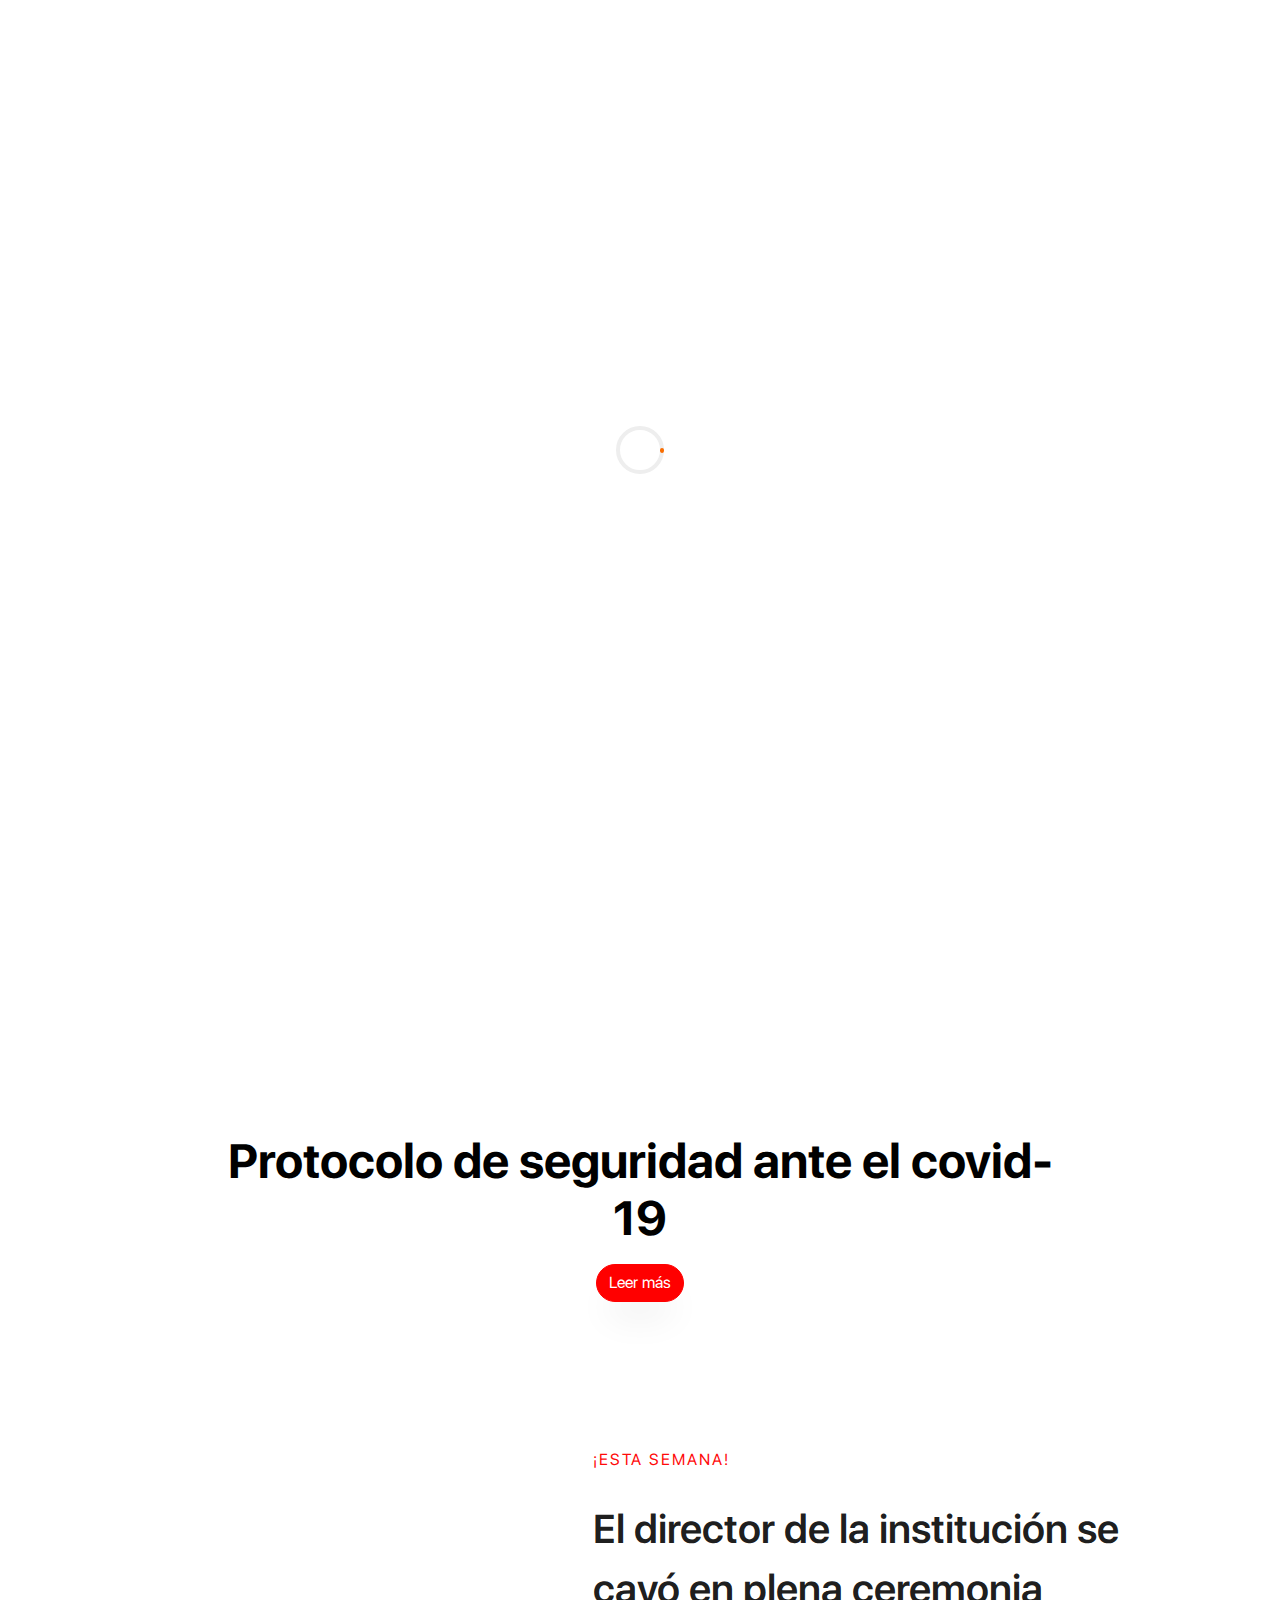
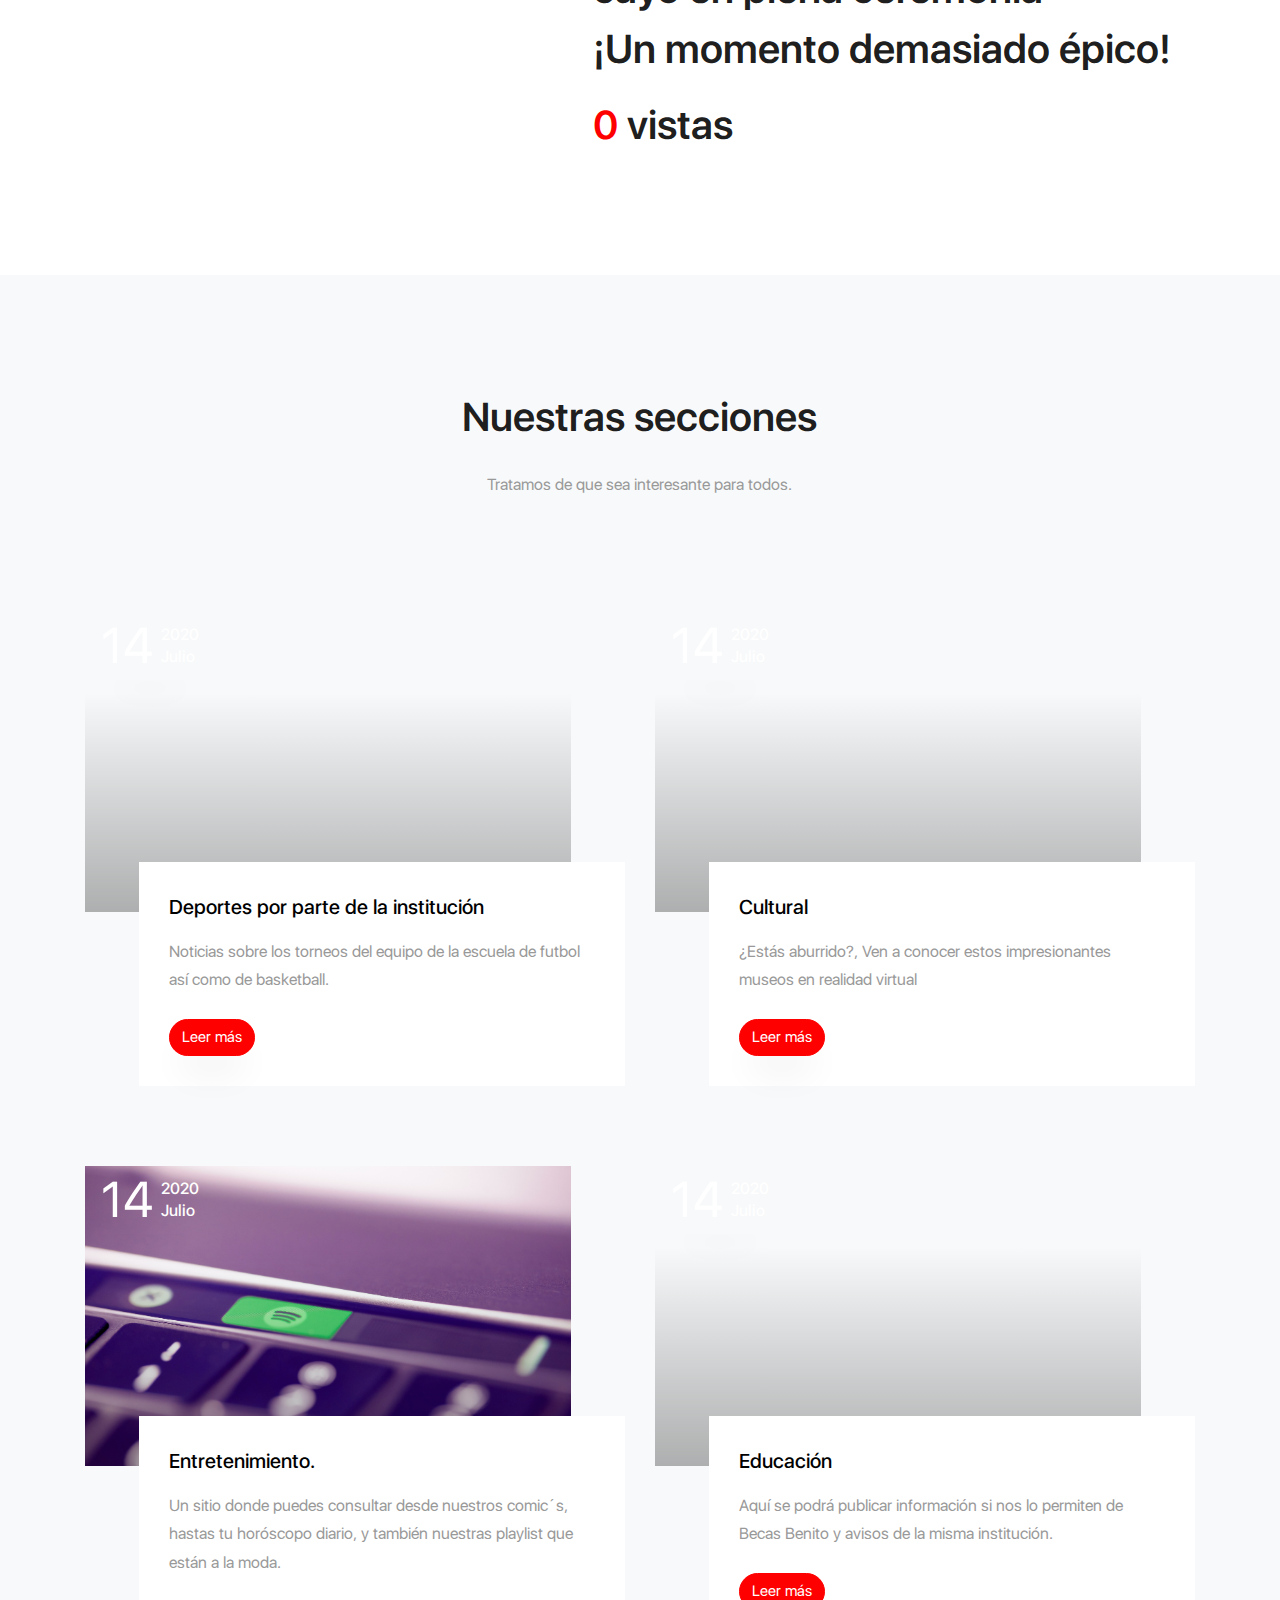
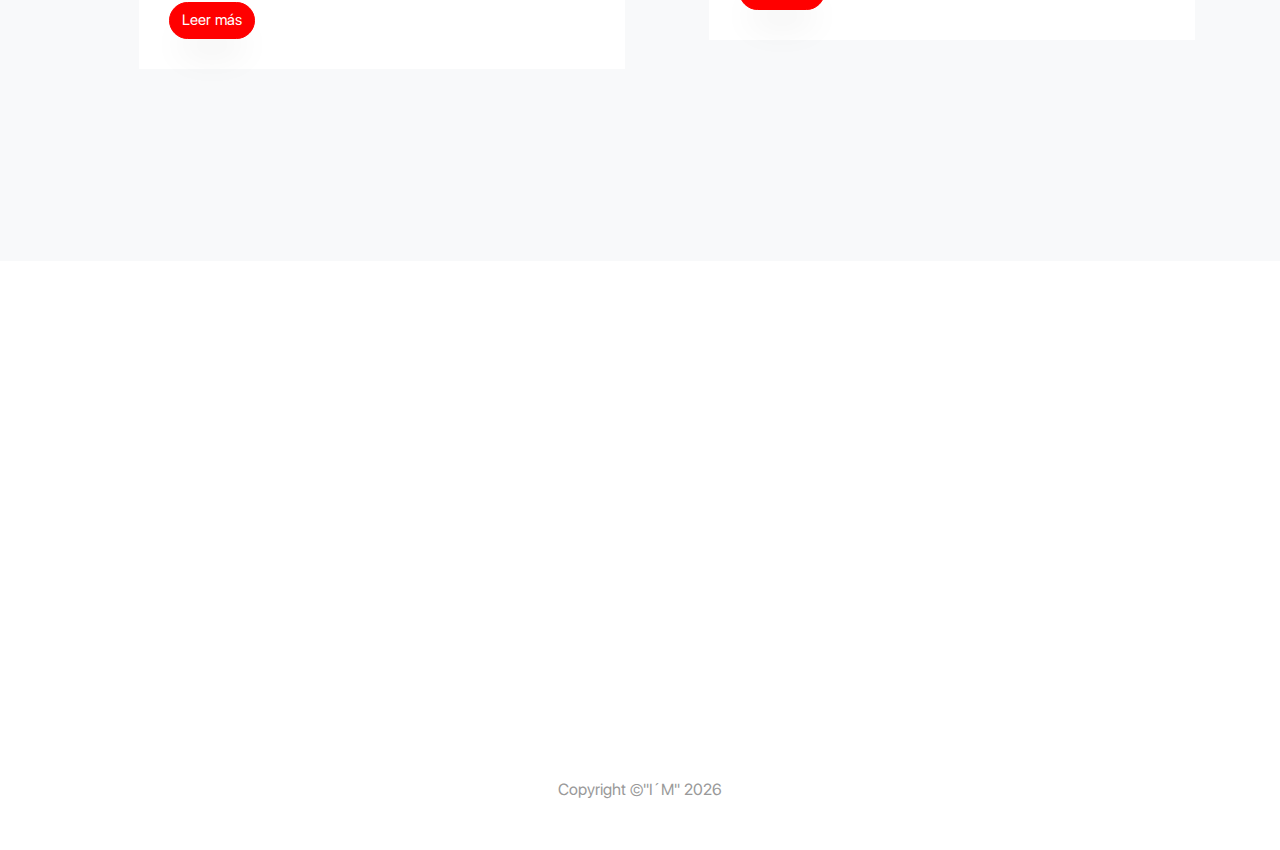
==== index.html @ f3f3f58c "version1.5" ====
<!DOCTYPE html>
<html lang="es">
  <head>
	<title>Gacetis167</title>
	<meta charset="utf-8">
	<meta name="theme-color" content="#FF0000">
	<meta property="og:type" content="Gaceta" />
	<meta property="og:title" content="Gacetis"/>
	<meta property="og:description" content="Gaceta escolar del plantel 'Hermanos Flores Magón' CETis 167" />
	<meta property="og:image" content="images/gacetacover1.png"/>
	<meta property="og:url" content="#"/>
	<meta property="og:site_name" content=”gacetis” />
	<meta name="description" content="Gaceta escolar del plantel 'Hermanos Flores Magón' CETis 167">
	<meta name="author" content="Ismael Rosete Zepeda (I´M)">
	<meta name="viewport" content="width=device-width, initial-scale=1">
    <link rel="stylesheet" href="css/open-iconic-bootstrap.min.css">
    <link rel="stylesheet" href="css/animate.css">
    <link rel="stylesheet" href="css/owl.carousel.min.css">
    <link rel="stylesheet" href="css/owl.theme.default.min.css">
    <link rel="stylesheet" href="css/magnific-popup.css">
    <link rel="stylesheet" href="css/aos.css">
    <link rel="stylesheet" href="css/ionicons.min.css">
    <link rel="stylesheet" href="css/flaticon.css">
    <link rel="stylesheet" href="css/icomoon.css">
	<link rel="stylesheet" href="css/style.css">
  </head>
  <body data-spy="scroll" data-target=".site-navbar-target" data-offset="300">
    <nav class="navbar navbar-expand-lg navbar-dark ftco_navbar bg-dark ftco-navbar-light site-navbar-target" id="ftco-navbar">
	    <div class="container">
	      <a class="navbar-brand" href="index.html">Gacetis 167</a>
	      <button class="navbar-toggler js-fh5co-nav-toggle fh5co-nav-toggle" type="button" data-toggle="collapse" data-target="#ftco-nav" aria-controls="ftco-nav" aria-expanded="false" aria-label="Toggle navigation">
	        <span class="oi oi-menu"></span></button>
			<div class="collapse navbar-collapse" id="ftco-nav">
				<ul class="navbar-nav nav ml-auto">
				  <li class="nav-item"><a href="#home-section" class="nav-link"><span>Inicio</span></a></li>
				  <li class="nav-item"><a href="#about-section" class="nav-link"><span>¡PRIMERA PLANA!</span></a></li>
				  <li class="nav-item"><a href="#blog-section" class="nav-link"><span>Secciones</span></a></li>
				  <li class="nav-item"><a href="http://cetis167edu.com.mx/" class="nav-link"><span>CETis oficial</span></a></li>
				</ul>
			  </div>
			</div>
		  </nav>
	  <section id="home-section" class="hero">
		  <div class="home-slider js-fullheight owl-carousel">
	      <div class="slider-item js-fullheight">
	      	<div class="overlay"></div>
	        <div class="container-fluid p-0">
	          <div class="row d-md-flex no-gutters slider-text js-fullheight align-items-center justify-content-end" data-scrollax-parent="true">
	          	<div class="one-third order-md-last img js-fullheight" style="background-image:url(images/bg_1.jpg);">
	          		<h3 class="vr" style="background-image: url('images/hero.jpg');">GACETIS</h3>
	          	</div>
				  <div class="one-forth d-flex js-fullheight align-items-center ftco-animate"
				   data-scrollax=" properties: { translateY: '70%' }">
		          	<div class="text">
		          		<span class="subheading">Bienvenido</span>
			            <h1 class="mb-4 mt-3"><span>G</span>acetis</h1>
						<p>Un sitio dedicado a la información del estudiante.</p>
						<p class="mb-0"><a href="#covid" class="btn btn-primary">Ir</a></p>
		            </div>
		          </div>
	        	</div>
	        </div>
	      </div>
	      <div class="slider-item js-fullheight">
	      	<div class="overlay"></div>
	        <div class="container-fluid p-0">
	          <div class="row d-flex no-gutters slider-text js-fullheight align-items-center justify-content-end" data-scrollax-parent="true">
	          	<div class="one-third order-md-last img js-fullheight" style="background-image:url(images/bg_2.jpg);">
	          		<h3 class="vr" style="background-image: url(images/hero.jpg);">GACETA</h3>
	          	</div>
				  <div class="one-forth d-flex js-fullheight align-items-center ftco-animate" 
				  data-scrollax=" properties: { translateY: '70%' }">
				  <div class="text">
					<span class="subheading">Bienvenido</span>
				  <h1 class="mb-4 mt-3"><span>G</span>aceta</h1>
				  <p>Un sitio especialmente hecho para titulación escolar.</p>
				  <p class="mb-0"><a href="#covid" class="btn btn-primary">Ir</a></p>
			  </div>
		          </div>
	        	</div>
	        </div>
	      </div>
	    </div>
	</section>
	<section class="hero-wrap hero-wrap-2" id="covid" style="background-image: url('images/bg_3.jpg');"
	 data-stellar-background-ratio="0.9">
		<div class="overlay"></div>
		<div class="container">
		  <div class="row no-gutters slider-text align-items-end justify-content-center">
			<div class="col-md-9 pb-5 text-center" data-aos="fade-up">
			  <h1 class="mb-3 bread">Protocolo de seguridad ante el covid-19</h1>
			  <p class="mb-0"><a href="#" class="btn btn-primary">Leer más <span class="ion-ios-arrow-round-forward"></span></a></p>
			</div>
		  </div>
		</div>
	  </section>  
		<section class="ftco-counter img" data-aos="fade-up" id="about-section">
    	<div class="container">
    		<div class="row d-flex">
    			<div class="col-md-6 col-lg-5 d-flex">
    				<div class="img d-flex align-self-stretch align-items-center" style="background-image:url(images/about.jpg);">
    				</div>
    			</div>
    			<div class="col-md-6 col-lg-7 pl-lg-5 py-5">
    				<div class="py-md-5">
	    				<div class="row justify-content-start pb-3">
			          <div class="col-md-12 heading-section">
			          	<span class="subheading">¡Esta semana!</span>
						<h2 class="mb-4" style="font-size: 34px; text-transform: capitalize;">
							<h2>El director de la institución se cayó en plena ceremonia
							 <p>¡Un momento demasiado épico!</p>
							 <span class="number" data-number="12571">0</span> vistas</h2>
			          </div>
			        </div>
		        </div>
	        </div>
        </div>
    	</div>
    </section>
    <section class="ftco-section bg-light" id="blog-section">
      <div class="container">
        <div class="row justify-content-center mb-5 pb-5">
          <div class="col-md-7 heading-section text-center" data-aos="fade-up">
            <h2 class="mb-4">Nuestras secciones</h2>
            <p>Tratamos de que sea interesante para todos.</p>
          </div>
        </div>
        <div class="row d-flex">
          <div class="col-md-6 d-flex" data-aos="fade-up">
          	<div class="blog-entry justify-content-end">
              <a href="#" class="block-20" style="background-image: url('images/a2.jfif');">
              </a>
              <div class="text float-right d-block">
              	<div class="d-flex align-items-center pt-2 mb-4 topp">
              		<div class="one mr-2">
              			<span class="day">14</span>
              		</div>
              		<div class="two">
              			<span class="yr">2020</span>
              			<span class="mos">Julio</span>
              		</div>
              	</div>
                <h3 class="heading"><a href="#">Deportes por parte de la institución</a></h3>
                <p>Noticias sobre los torneos del equipo de la escuela de futbol así como de basketball.</p>
                <div class="d-flex align-items-center mt-4 meta">
	                <p class="mb-0"><a href="#" class="btn btn-primary">Leer más <span class="ion-ios-arrow-round-forward"></span></a></p>
                </div>
              </div>
            </div>
          </div>
          <div class="col-md-6 d-flex" data-aos="fade-up">
          	<div class="blog-entry justify-content-end">
              <a href="#" class="block-20" style="background-image: url('images/c4.jpg');">
              </a>
              <div class="text float-right d-block">
              	<div class="d-flex align-items-center pt-2 mb-4 topp">
              		<div class="one mr-2">
              			<span class="day">14</span>
              		</div>
              		<div class="two">
              			<span class="yr">2020</span>
              			<span class="mos">Julio</span>
              		</div>
              	</div>
                <h3 class="heading"><a href="#">Cultural</a></h3>
                <p>¿Estás aburrido?, Ven a conocer estos impresionantes museos en realidad virtual</p>
                <div class="d-flex align-items-center mt-4 meta">
	                <p class="mb-0"><a href="#" class="btn btn-primary">Leer más <span class="ion-ios-arrow-round-forward"></span></a></p>
	            </div>
              </div>
            </div>
          </div>
          <div class="col-md-6 d-flex" data-aos="fade-up">
          	<div class="blog-entry justify-content-end">
              <a href="#" class="block-20" style="background-image: url('images/bg_7.jpg');">
              </a>
              <div class="text float-right d-block">
              	<div class="d-flex align-items-center pt-2 mb-4 topp">
              		<div class="one mr-2">
              			<span class="day">14</span>
              		</div>
              		<div class="two">
              			<span class="yr">2020</span>
              			<span class="mos">Julio</span>
              		</div>
              	</div>
                <h3 class="heading"><a href="#">Entretenimiento.</a></h3>
                <p>Un sitio donde puedes consultar desde nuestros comic´s, hastas tu
					horóscopo diario, y también nuestras playlist que están a la moda.</p>
                <div class="d-flex align-items-center mt-4 meta">
	                <p class="mb-0"><a href="https://lxrd17.github.io/seccionsocial/" class="btn btn-primary">Leer más <span class="ion-ios-arrow-round-forward"></span></a></p>
	            </div>
              </div>
            </div>
          </div>
          <div class="col-md-6 d-flex" data-aos="fade-up">
          	<div class="blog-entry">
              <a href="#" class="block-20" style="background-image: url('images/c3.jpg');">
              </a>
              <div class="text float-right d-block">
              	<div class="d-flex align-items-center pt-2 mb-4 topp">
              		<div class="one mr-2">
              			<span class="day">14</span>
              		</div>
              		<div class="two">
              			<span class="yr">2020</span>
              			<span class="mos">Julio</span>
              		</div>
              	</div>
                <h3 class="heading"><a href="#">Educación</a></h3>
                <p>Aquí se podrá publicar información si nos lo permiten de Becas Benito y avisos de la misma institución.</p>
                <div class="d-flex align-items-center mt-4 meta">
	                <p class="mb-0"><a href="#" class="btn btn-primary">Leer más 
						<span class="ion-ios-arrow-round-forward"></span></a></p>
	            </div>
              </div>
            </div>
          </div>
        </div>
      </div>
	</section>
		<section class="ftco-gallery" data-aos="fade-up">
    	<div class="container-fluid px-4">
    		<div class="row justify-content-center mb-5 pb-3">
          <div class="col-md-7 heading-section ftco-animate text-center">
            <h3 class="subheading">Galeria</h3>
			<h2 class="mb-1">Si no eres de la institución <br>
			¡Conoce la escuela!</h2>
          </div>
        </div>
    		<div class="row">
					<div class="col-md-3" data-aos="fade-up">
						<a href="images/bg_1.jpg" class="gallery image-popup img d-flex align-items-center" 
						style="background-image: url(images/bg_1.jpg);">
							<div class="icon mb-4 d-flex align-items-center justify-content-center">
    						<span class="icon-instagram"></span>
    					</div>
						</a>
					</div>
					<div class="col-md-3" data-aos="fade-up">
						<a href="images/bg_2.jpg" class="gallery image-popup img d-flex align-items-center" 
						style="background-image: url(images/bg_2.jpg);">
							<div class="icon mb-4 d-flex align-items-center justify-content-center">
    						<span class="icon-instagram"></span>
    					</div>
						</a>
					</div>
					<div class="col-md-3" data-aos="fade-up">
						<a href="images/bg_5.jpg" class="gallery image-popup img d-flex align-items-center" 
						style="background-image: url(images/bg_5.jpg);">
							<div class="icon mb-4 d-flex align-items-center justify-content-center">
    						<span class="icon-instagram"></span>
    					</div>
						</a>
					</div>
					<div class="col-md-3" data-aos="fade-up">
						<a href="images/bg_6.jpg" class="gallery image-popup img d-flex align-items-center" 
						style="background-image: url(images/bg_6.jpg);">
							<div class="icon mb-4 d-flex align-items-center justify-content-center">
    						<span class="icon-instagram"></span>
    					</div>
						</a>
					</div>
    	    </div>
    	</div>
	</section>
	<br>
   <footer class="col-md-12 text-center">
	<p>Copyright  &copy;"I´M" <script>document.write(new Date().getFullYear());</script></p>
   </footer>
   <br>
   <div id="ftco-loader" class="show fullscreen"><svg class="circular" width="48px" height="48px"><circle class="path-bg" cx="24" cy="24" r="22" fill="none" stroke-width="4" stroke="#eeeeee"/><circle class="path" cx="24" cy="24" r="22" fill="none" stroke-width="4" stroke-miterlimit="10" stroke="#F96D00"/></svg></div>
   <script type="text/javascript">
	var CoronaBarOptions =
	 {"position":"bottom","displayCases":true,"textHeadline":"Ayudanos a disminuir los contagios","textStepOneTitle":
	 "Lava","textStepOneDesc":"Muy bien tus manos","textStepTwoTitle":"Estornuda","textStepTwoDesc":
	 "de manera correcta","textStepThreeTitle":"No toques","textStepThreeDesc":"tu cara","textStepFourTitle":
	 "Mantén","textStepFourDesc":"tu distancia","textStepFiveTitle":"Quedate","textStepFiveDesc":
	 "en casa","textConfirmed":"Confirmados","textRecovered":"Recuperados","cachedData":
	 {"display":false,"version":"1.0.4","confirmed":2623413,"deaths":183025,"recovered":709694,"location":"México"}};
    </script>
  <script src="js/coronabar.min.js"></script>
  <script src="js/jquery.min.js"></script>
  <script src="js/jquery-migrate-3.0.1.min.js"></script>
  <script src="js/popper.min.js"></script>
  <script src="js/bootstrap.min.js"></script>
  <script src="js/jquery.easing.1.3.js"></script>
  <script src="js/jquery.waypoints.min.js"></script>
  <script src="js/jquery.stellar.min.js"></script>
  <script src="js/owl.carousel.min.js"></script>
  <script src="js/jquery.magnific-popup.min.js"></script>
  <script src="js/aos.js"></script>
  <script src="js/jquery.animateNumber.min.js"></script>
  <script src="js/scrollax.min.js"></script>
  <script src="js/main.js"></script>  
  </body>
</html>
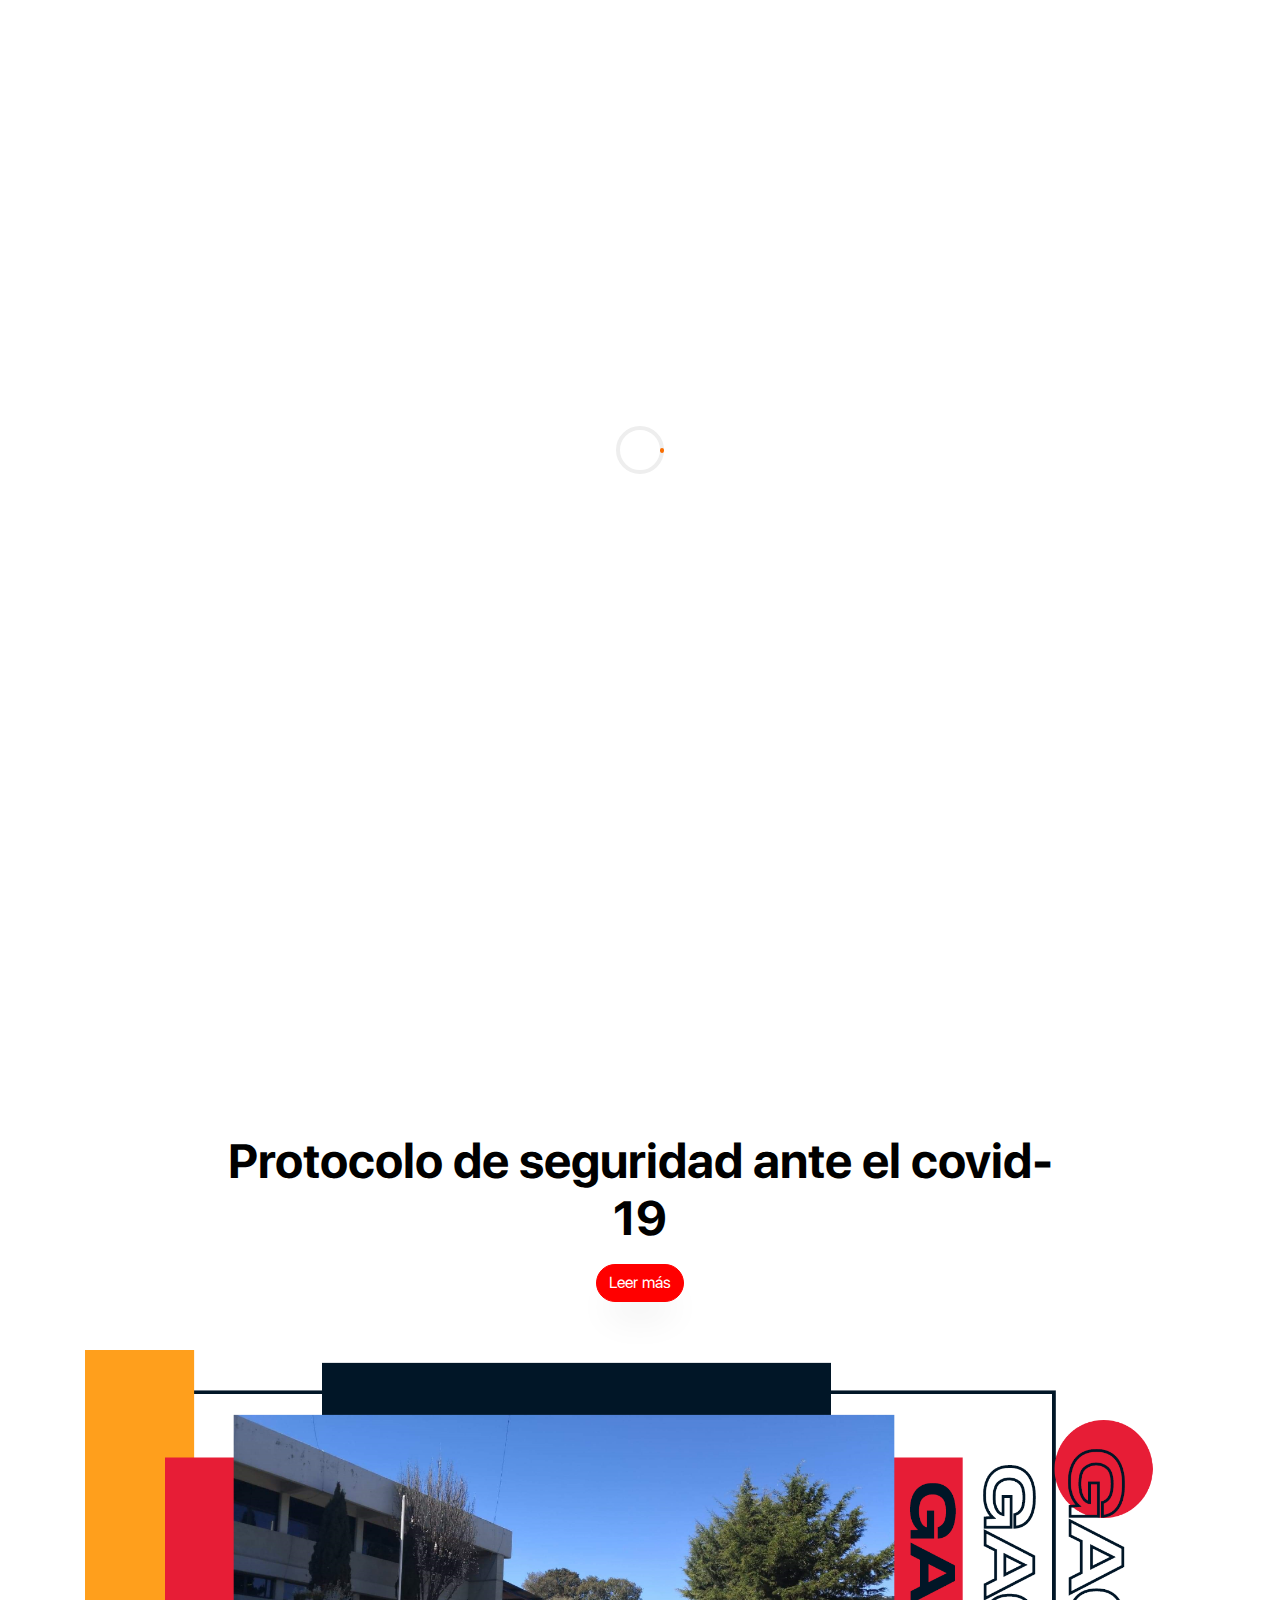
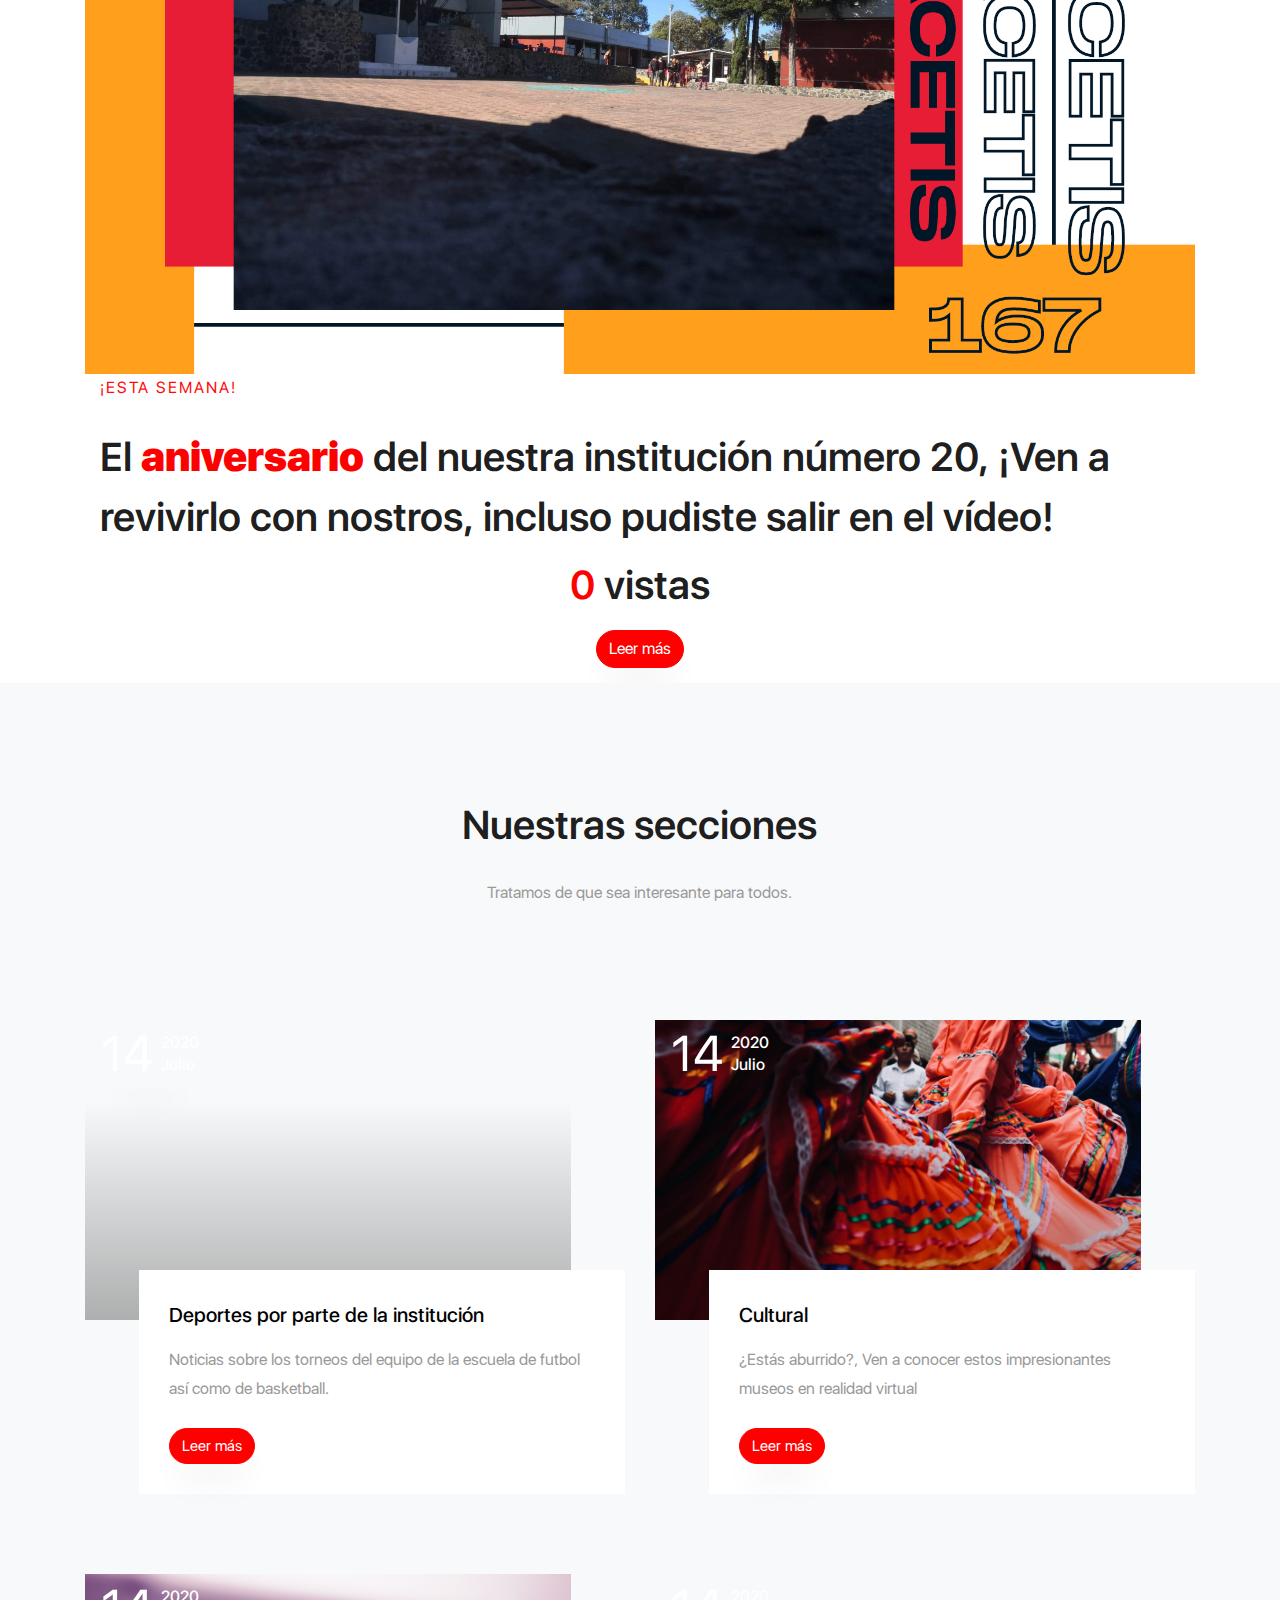
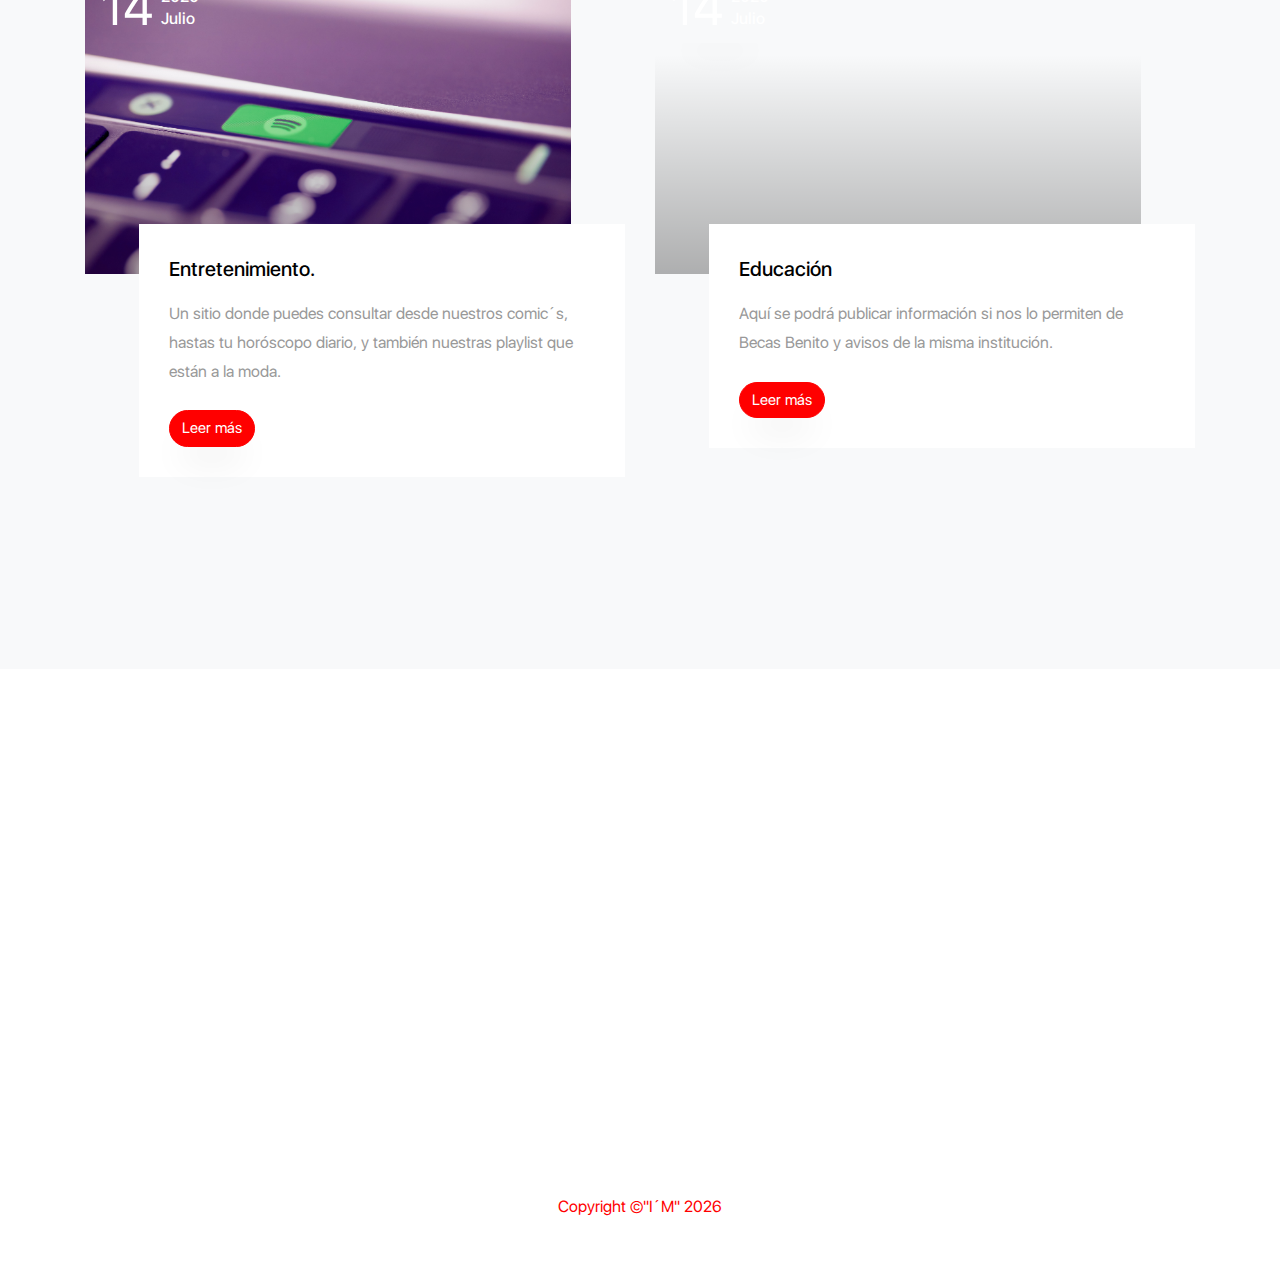
==== commit 342c06b7: "v2.2" ====
--- a/index.html
+++ b/index.html
@@ -1,297 +1,333 @@
 <!DOCTYPE html>
 <html lang="es">
-  <head>
+
+<head>
 	<title>Gacetis167</title>
 	<meta charset="utf-8">
 	<meta name="theme-color" content="#FF0000">
 	<meta property="og:type" content="Gaceta" />
-	<meta property="og:title" content="Gacetis"/>
+	<meta property="og:title" content="Gacetis" />
 	<meta property="og:description" content="Gaceta escolar del plantel 'Hermanos Flores Magón' CETis 167" />
-	<meta property="og:image" content="images/gacetacover1.png"/>
-	<meta property="og:url" content="#"/>
+	<meta property="og:image" content="images/gacetacover1.png" />
+	<meta property="og:url" content="#" />
 	<meta property="og:site_name" content=”gacetis” />
 	<meta name="description" content="Gaceta escolar del plantel 'Hermanos Flores Magón' CETis 167">
 	<meta name="author" content="Ismael Rosete Zepeda (I´M)">
+	<link rel="shortcut icon" href="images/gacetacover1.png" type="image/x-icon">
 	<meta name="viewport" content="width=device-width, initial-scale=1">
-    <link rel="stylesheet" href="css/open-iconic-bootstrap.min.css">
-    <link rel="stylesheet" href="css/animate.css">
-    <link rel="stylesheet" href="css/owl.carousel.min.css">
-    <link rel="stylesheet" href="css/owl.theme.default.min.css">
-    <link rel="stylesheet" href="css/magnific-popup.css">
-    <link rel="stylesheet" href="css/aos.css">
-    <link rel="stylesheet" href="css/ionicons.min.css">
-    <link rel="stylesheet" href="css/flaticon.css">
-    <link rel="stylesheet" href="css/icomoon.css">
+	<link rel="stylesheet" href="css/open-iconic-bootstrap.min.css">
+	<link rel="stylesheet" href="css/animate.css">
+	<link rel="stylesheet" href="css/owl.carousel.min.css">
+	<link rel="stylesheet" href="css/owl.theme.default.min.css">
+	<link rel="stylesheet" href="css/magnific-popup.css">
+	<link rel="stylesheet" href="css/aos.css">
+	<link rel="stylesheet" href="css/ionicons.min.css">
+	<link rel="stylesheet" href="css/flaticon.css">
+	<link rel="stylesheet" href="css/icomoon.css">
 	<link rel="stylesheet" href="css/style.css">
-  </head>
-  <body data-spy="scroll" data-target=".site-navbar-target" data-offset="300">
-    <nav class="navbar navbar-expand-lg navbar-dark ftco_navbar bg-dark ftco-navbar-light site-navbar-target" id="ftco-navbar">
-	    <div class="container">
-	      <a class="navbar-brand" href="index.html">Gacetis 167</a>
-	      <button class="navbar-toggler js-fh5co-nav-toggle fh5co-nav-toggle" type="button" data-toggle="collapse" data-target="#ftco-nav" aria-controls="ftco-nav" aria-expanded="false" aria-label="Toggle navigation">
-	        <span class="oi oi-menu"></span></button>
+</head>
+
+<body data-spy="scroll" data-target=".site-navbar-target" data-offset="300">
+	<nav class="navbar navbar-expand-lg navbar-dark ftco_navbar bg-dark ftco-navbar-light site-navbar-target"
+		id="ftco-navbar">
+		<div class="container">
+			<a class="navbar-brand" href="index.html">Gacetis 167</a>
+			<button class="navbar-toggler js-fh5co-nav-toggle fh5co-nav-toggle" type="button" data-toggle="collapse"
+				data-target="#ftco-nav" aria-controls="ftco-nav" aria-expanded="false" aria-label="Toggle navigation">
+				<span class="oi oi-menu"></span></button>
 			<div class="collapse navbar-collapse" id="ftco-nav">
 				<ul class="navbar-nav nav ml-auto">
-				  <li class="nav-item"><a href="#home-section" class="nav-link"><span>Inicio</span></a></li>
-				  <li class="nav-item"><a href="#about-section" class="nav-link"><span>¡PRIMERA PLANA!</span></a></li>
-				  <li class="nav-item"><a href="#blog-section" class="nav-link"><span>Secciones</span></a></li>
-				  <li class="nav-item"><a href="http://cetis167edu.com.mx/" class="nav-link"><span>CETis oficial</span></a></li>
+					<li class="nav-item"><a href="#home-section" class="nav-link"><span>Inicio</span></a></li>
+					<li class="nav-item"><a href="#about-section" class="nav-link"><span>¡PRIMERA PLANA!</span></a></li>
+					<li class="nav-item"><a href="#blog-section" class="nav-link"><span>Secciones</span></a></li>
+					<li class="nav-item"><a href="http://cetis167edu.com.mx/" class="nav-link"><span>CETis
+								oficial</span></a></li>
 				</ul>
-			  </div>
-			</div>
-		  </nav>
-	  <section id="home-section" class="hero">
-		  <div class="home-slider js-fullheight owl-carousel">
-	      <div class="slider-item js-fullheight">
-	      	<div class="overlay"></div>
-	        <div class="container-fluid p-0">
-	          <div class="row d-md-flex no-gutters slider-text js-fullheight align-items-center justify-content-end" data-scrollax-parent="true">
-	          	<div class="one-third order-md-last img js-fullheight" style="background-image:url(images/bg_1.jpg);">
-	          		<h3 class="vr" style="background-image: url('images/hero.jpg');">GACETIS</h3>
-	          	</div>
-				  <div class="one-forth d-flex js-fullheight align-items-center ftco-animate"
-				   data-scrollax=" properties: { translateY: '70%' }">
-		          	<div class="text">
-		          		<span class="subheading">Bienvenido</span>
-			            <h1 class="mb-4 mt-3"><span>G</span>acetis</h1>
-						<p>Un sitio dedicado a la información del estudiante.</p>
-						<p class="mb-0"><a href="#covid" class="btn btn-primary">Ir</a></p>
-		            </div>
-		          </div>
-	        	</div>
-	        </div>
-	      </div>
-	      <div class="slider-item js-fullheight">
-	      	<div class="overlay"></div>
-	        <div class="container-fluid p-0">
-	          <div class="row d-flex no-gutters slider-text js-fullheight align-items-center justify-content-end" data-scrollax-parent="true">
-	          	<div class="one-third order-md-last img js-fullheight" style="background-image:url(images/bg_2.jpg);">
-	          		<h3 class="vr" style="background-image: url(images/hero.jpg);">GACETA</h3>
-	          	</div>
-				  <div class="one-forth d-flex js-fullheight align-items-center ftco-animate" 
-				  data-scrollax=" properties: { translateY: '70%' }">
-				  <div class="text">
-					<span class="subheading">Bienvenido</span>
-				  <h1 class="mb-4 mt-3"><span>G</span>aceta</h1>
-				  <p>Un sitio especialmente hecho para titulación escolar.</p>
-				  <p class="mb-0"><a href="#covid" class="btn btn-primary">Ir</a></p>
-			  </div>
-		          </div>
-	        	</div>
-	        </div>
-	      </div>
-	    </div>
+			</div>
+		</div>
+	</nav>
+	<section id="home-section" class="hero">
+		<div class="home-slider js-fullheight owl-carousel">
+			<div class="slider-item js-fullheight">
+				<div class="overlay"></div>
+				<div class="container-fluid p-0">
+					<div class="row d-md-flex no-gutters slider-text js-fullheight align-items-center justify-content-end"
+						data-scrollax-parent="true">
+						<div class="one-third order-md-last img js-fullheight"
+							style="background-image:url(images/bg_1.jpg);">
+							<h3 class="vr" style="background-image: url('images/hero.jpg');">GACETIS</h3>
+						</div>
+						<div class="one-forth d-flex js-fullheight align-items-center ftco-animate"
+							data-scrollax=" properties: { translateY: '70%' }">
+							<div class="text">
+								<span class="subheading">Bienvenido</span>
+								<h1 class="mb-4 mt-3"><span>G</span>acetis</h1>
+								<p>Un sitio dedicado a la información del estudiante.</p>
+								<p class="mb-0"><a href="#covid" class="btn btn-primary">Ir</a></p>
+							</div>
+						</div>
+					</div>
+				</div>
+			</div>
+			<div class="slider-item js-fullheight">
+				<div class="overlay"></div>
+				<div class="container-fluid p-0">
+					<div class="row d-flex no-gutters slider-text js-fullheight align-items-center justify-content-end"
+						data-scrollax-parent="true">
+						<div class="one-third order-md-last img js-fullheight"
+							style="background-image:url(images/bg_2.jpg);">
+							<h3 class="vr" style="background-image: url(images/hero.jpg);">GACETA</h3>
+						</div>
+						<div class="one-forth d-flex js-fullheight align-items-center ftco-animate"
+							data-scrollax=" properties: { translateY: '70%' }">
+							<div class="text">
+								<span class="subheading">Bienvenido</span>
+								<h1 class="mb-4 mt-3"><span>G</span>aceta</h1>
+								<p>Un sitio especialmente hecho para titulación escolar.</p>
+								<p class="mb-0"><a href="#covid" class="btn btn-primary">Ir</a></p>
+							</div>
+						</div>
+					</div>
+				</div>
+			</div>
+		</div>
 	</section>
 	<section class="hero-wrap hero-wrap-2" id="covid" style="background-image: url('images/bg_3.jpg');"
-	 data-stellar-background-ratio="0.9">
+		data-stellar-background-ratio="0.9">
 		<div class="overlay"></div>
 		<div class="container">
-		  <div class="row no-gutters slider-text align-items-end justify-content-center">
-			<div class="col-md-9 pb-5 text-center" data-aos="fade-up">
-			  <h1 class="mb-3 bread">Protocolo de seguridad ante el covid-19</h1>
-			  <p class="mb-0"><a href="#" class="btn btn-primary">Leer más <span class="ion-ios-arrow-round-forward"></span></a></p>
-			</div>
-		  </div>
-		</div>
-	  </section>  
-		<section class="ftco-counter img" data-aos="fade-up" id="about-section">
-    	<div class="container">
-    		<div class="row d-flex">
-    			<div class="col-md-6 col-lg-5 d-flex">
-    				<div class="img d-flex align-self-stretch align-items-center" style="background-image:url(images/about.jpg);">
-    				</div>
-    			</div>
-    			<div class="col-md-6 col-lg-7 pl-lg-5 py-5">
-    				<div class="py-md-5">
-	    				<div class="row justify-content-start pb-3">
-			          <div class="col-md-12 heading-section">
-			          	<span class="subheading">¡Esta semana!</span>
+			<div class="row no-gutters slider-text align-items-end justify-content-center">
+				<div class="col-md-9 pb-5 text-center" data-aos="fade-up">
+					<h1 class="mb-3 bread">Protocolo de seguridad ante el covid-19</h1>
+					<p class="mb-0"><a href="covid.html" class="btn btn-primary">Leer más <span
+								class="ion-ios-arrow-round-forward"></span></a></p>
+				</div>
+			</div>
+		</div>
+	</section>
+	<section class="img noticia" data-aos="fade-up" id="about-section">
+		<div class="container">
+			<div class="row">
+				<div class="col-xs-12 col-md-12">
+					<img src="images/gacetacover1.png" alt="">
+				</div>
+				<div class="col-xs-12 col-md-12">
+					<div class="col-md-12 heading-section">
+						<span class="subheading">¡Esta semana!</span>
 						<h2 class="mb-4" style="font-size: 34px; text-transform: capitalize;">
-							<h2>El director de la institución se cayó en plena ceremonia
-							 <p>¡Un momento demasiado épico!</p>
-							 <span class="number" data-number="12571">0</span> vistas</h2>
-			          </div>
-			        </div>
-		        </div>
-	        </div>
-        </div>
-    	</div>
-    </section>
-    <section class="ftco-section bg-light" id="blog-section">
-      <div class="container">
-        <div class="row justify-content-center mb-5 pb-5">
-          <div class="col-md-7 heading-section text-center" data-aos="fade-up">
-            <h2 class="mb-4">Nuestras secciones</h2>
-            <p>Tratamos de que sea interesante para todos.</p>
-          </div>
-        </div>
-        <div class="row d-flex">
-          <div class="col-md-6 d-flex" data-aos="fade-up">
-          	<div class="blog-entry justify-content-end">
-              <a href="#" class="block-20" style="background-image: url('images/a2.jfif');">
-              </a>
-              <div class="text float-right d-block">
-              	<div class="d-flex align-items-center pt-2 mb-4 topp">
-              		<div class="one mr-2">
-              			<span class="day">14</span>
-              		</div>
-              		<div class="two">
-              			<span class="yr">2020</span>
-              			<span class="mos">Julio</span>
-              		</div>
-              	</div>
-                <h3 class="heading"><a href="#">Deportes por parte de la institución</a></h3>
-                <p>Noticias sobre los torneos del equipo de la escuela de futbol así como de basketball.</p>
-                <div class="d-flex align-items-center mt-4 meta">
-	                <p class="mb-0"><a href="#" class="btn btn-primary">Leer más <span class="ion-ios-arrow-round-forward"></span></a></p>
-                </div>
-              </div>
-            </div>
-          </div>
-          <div class="col-md-6 d-flex" data-aos="fade-up">
-          	<div class="blog-entry justify-content-end">
-              <a href="#" class="block-20" style="background-image: url('images/c4.jpg');">
-              </a>
-              <div class="text float-right d-block">
-              	<div class="d-flex align-items-center pt-2 mb-4 topp">
-              		<div class="one mr-2">
-              			<span class="day">14</span>
-              		</div>
-              		<div class="two">
-              			<span class="yr">2020</span>
-              			<span class="mos">Julio</span>
-              		</div>
-              	</div>
-                <h3 class="heading"><a href="#">Cultural</a></h3>
-                <p>¿Estás aburrido?, Ven a conocer estos impresionantes museos en realidad virtual</p>
-                <div class="d-flex align-items-center mt-4 meta">
-	                <p class="mb-0"><a href="#" class="btn btn-primary">Leer más <span class="ion-ios-arrow-round-forward"></span></a></p>
-	            </div>
-              </div>
-            </div>
-          </div>
-          <div class="col-md-6 d-flex" data-aos="fade-up">
-          	<div class="blog-entry justify-content-end">
-              <a href="#" class="block-20" style="background-image: url('images/bg_7.jpg');">
-              </a>
-              <div class="text float-right d-block">
-              	<div class="d-flex align-items-center pt-2 mb-4 topp">
-              		<div class="one mr-2">
-              			<span class="day">14</span>
-              		</div>
-              		<div class="two">
-              			<span class="yr">2020</span>
-              			<span class="mos">Julio</span>
-              		</div>
-              	</div>
-                <h3 class="heading"><a href="#">Entretenimiento.</a></h3>
-                <p>Un sitio donde puedes consultar desde nuestros comic´s, hastas tu
-					horóscopo diario, y también nuestras playlist que están a la moda.</p>
-                <div class="d-flex align-items-center mt-4 meta">
-	                <p class="mb-0"><a href="https://lxrd17.github.io/seccionsocial/" class="btn btn-primary">Leer más <span class="ion-ios-arrow-round-forward"></span></a></p>
-	            </div>
-              </div>
-            </div>
-          </div>
-          <div class="col-md-6 d-flex" data-aos="fade-up">
-          	<div class="blog-entry">
-              <a href="#" class="block-20" style="background-image: url('images/c3.jpg');">
-              </a>
-              <div class="text float-right d-block">
-              	<div class="d-flex align-items-center pt-2 mb-4 topp">
-              		<div class="one mr-2">
-              			<span class="day">14</span>
-              		</div>
-              		<div class="two">
-              			<span class="yr">2020</span>
-              			<span class="mos">Julio</span>
-              		</div>
-              	</div>
-                <h3 class="heading"><a href="#">Educación</a></h3>
-                <p>Aquí se podrá publicar información si nos lo permiten de Becas Benito y avisos de la misma institución.</p>
-                <div class="d-flex align-items-center mt-4 meta">
-	                <p class="mb-0"><a href="#" class="btn btn-primary">Leer más 
-						<span class="ion-ios-arrow-round-forward"></span></a></p>
-	            </div>
-              </div>
-            </div>
-          </div>
-        </div>
-      </div>
-	</section>
-		<section class="ftco-gallery" data-aos="fade-up">
-    	<div class="container-fluid px-4">
-    		<div class="row justify-content-center mb-5 pb-3">
-          <div class="col-md-7 heading-section ftco-animate text-center">
-            <h3 class="subheading">Galeria</h3>
-			<h2 class="mb-1">Si no eres de la institución <br>
-			¡Conoce la escuela!</h2>
-          </div>
-        </div>
-    		<div class="row">
-					<div class="col-md-3" data-aos="fade-up">
-						<a href="images/bg_1.jpg" class="gallery image-popup img d-flex align-items-center" 
+							<h2>El <span class="rojo">aniversario</span> del nuestra institución
+								número 20, ¡Ven a revivirlo con nostros, incluso pudiste salir
+								en el vídeo! <br>
+								<h2 class="text-center">
+									<span class="number" data-number="12571">
+										0</span> vistas
+									<p class="mb-0"><a href="noticia.html" class="btn btn-primary">Leer más <span
+												class="ion-ios-arrow-round-forward"></span></a></p>
+								</h2>
+							</h2>
+					</div>
+				</div>
+			</div>
+		</div>
+		</div>
+	</section>
+	<section class="ftco-section bg-light" id="blog-section">
+		<div class="container">
+			<div class="row justify-content-center mb-5 pb-5">
+				<div class="col-md-7 heading-section text-center" data-aos="fade-up">
+					<h2 class="mb-4">Nuestras secciones</h2>
+					<p>Tratamos de que sea interesante para todos.</p>
+				</div>
+			</div>
+			<div class="row d-flex">
+				<div class="col-md-6 d-flex" data-aos="fade-up">
+					<div class="blog-entry justify-content-end">
+						<a href="https://andreapins.github.io/deportes_Vi/" class="block-20"
+							style="background-image: url('images/a2.jfif');">
+						</a>
+						<div class="text float-right d-block">
+							<div class="d-flex align-items-center pt-2 mb-4 topp">
+								<div class="one mr-2">
+									<span class="day">14</span>
+								</div>
+								<div class="two">
+									<span class="yr">2020</span>
+									<span class="mos">Julio</span>
+								</div>
+							</div>
+							<h3 class="heading"><a href="https://andreapins.github.io/deportes_Vi/">Deportes por parte
+									de la institución</a></h3>
+							<p>Noticias sobre los torneos del equipo de la escuela de futbol así como de basketball.</p>
+							<div class="d-flex align-items-center mt-4 meta">
+								<p class="mb-0"><a href="https://andreapins.github.io/deportes_Vi/"
+										class="btn btn-primary">Leer más <span
+											class="ion-ios-arrow-round-forward"></span></a></p>
+							</div>
+						</div>
+					</div>
+				</div>
+				<div class="col-md-6 d-flex" data-aos="fade-up">
+					<div class="blog-entry justify-content-end">
+						<a href="https://lxrd17.github.io/cultural/" class="block-20"
+							style="background-image: url('images/c4.jpg');">
+						</a>
+						<div class="text float-right d-block">
+							<div class="d-flex align-items-center pt-2 mb-4 topp">
+								<div class="one mr-2">
+									<span class="day">14</span>
+								</div>
+								<div class="two">
+									<span class="yr">2020</span>
+									<span class="mos">Julio</span>
+								</div>
+							</div>
+							<h3 class="heading"><a href="https://lxrd17.github.io/cultural/">Cultural</a></h3>
+							<p>¿Estás aburrido?, Ven a conocer estos impresionantes museos en realidad virtual</p>
+							<div class="d-flex align-items-center mt-4 meta">
+								<p class="mb-0"><a href="https://lxrd17.github.io/cultural/"
+										class="btn btn-primary">Leer más <span
+											class="ion-ios-arrow-round-forward"></span></a></p>
+							</div>
+						</div>
+					</div>
+				</div>
+				<div class="col-md-6 d-flex" data-aos="fade-up">
+					<div class="blog-entry justify-content-end">
+						<a href="https://lxrd17.github.io/seccionsocial/" class="block-20"
+							style="background-image: url('images/bg_7.jpg');">
+						</a>
+						<div class="text float-right d-block">
+							<div class="d-flex align-items-center pt-2 mb-4 topp">
+								<div class="one mr-2">
+									<span class="day">14</span>
+								</div>
+								<div class="two">
+									<span class="yr">2020</span>
+									<span class="mos">Julio</span>
+								</div>
+							</div>
+							<h3 class="heading"><a href="https://lxrd17.github.io/seccionsocial/">Entretenimiento.</a>
+							</h3>
+							<p>Un sitio donde puedes consultar desde nuestros comic´s, hastas tu
+								horóscopo diario, y también nuestras playlist que están a la moda.</p>
+							<div class="d-flex align-items-center mt-4 meta">
+								<p class="mb-0"><a href="https://lxrd17.github.io/seccionsocial/"
+										class="btn btn-primary">Leer más <span
+											class="ion-ios-arrow-round-forward"></span></a></p>
+							</div>
+						</div>
+					</div>
+				</div>
+				<div class="col-md-6 d-flex" data-aos="fade-up">
+					<div class="blog-entry">
+						<a href="educacion.html" class="block-20" style="background-image: url('images/c3.jpg');">
+						</a>
+						<div class="text float-right d-block">
+							<div class="d-flex align-items-center pt-2 mb-4 topp">
+								<div class="one mr-2">
+									<span class="day">14</span>
+								</div>
+								<div class="two">
+									<span class="yr">2020</span>
+									<span class="mos">Julio</span>
+								</div>
+							</div>
+							<h3 class="heading"><a href="educacion.html">Educación</a></h3>
+							<p>Aquí se podrá publicar información si nos lo permiten de Becas Benito y avisos de la
+								misma institución.</p>
+							<div class="d-flex align-items-center mt-4 meta">
+								<p class="mb-0"><a href="educacion.html" class="btn btn-primary">Leer más
+										<span class="ion-ios-arrow-round-forward"></span></a></p>
+							</div>
+						</div>
+					</div>
+				</div>
+			</div>
+		</div>
+	</section>
+	<section class="ftco-gallery" data-aos="fade-up">
+		<div class="container-fluid px-4">
+			<div class="row justify-content-center mb-5 pb-3">
+				<div class="col-md-7 heading-section ftco-animate text-center">
+					<h3 class="subheading">Galeria</h3>
+					<h2 class="mb-1">Si no eres de la institución <br>
+						¡Conoce la escuela!</h2>
+				</div>
+			</div>
+			<div class="row">
+				<div class="col-md-3" data-aos="fade-up">
+					<a href="images/bg_1.jpg" class="gallery image-popup img d-flex align-items-center"
 						style="background-image: url(images/bg_1.jpg);">
-							<div class="icon mb-4 d-flex align-items-center justify-content-center">
-    						<span class="icon-instagram"></span>
-    					</div>
-						</a>
-					</div>
-					<div class="col-md-3" data-aos="fade-up">
-						<a href="images/bg_2.jpg" class="gallery image-popup img d-flex align-items-center" 
+						<div class="icon mb-4 d-flex align-items-center justify-content-center">
+							<span class="icon-instagram"></span>
+						</div>
+					</a>
+				</div>
+				<div class="col-md-3" data-aos="fade-up">
+					<a href="images/bg_2.jpg" class="gallery image-popup img d-flex align-items-center"
 						style="background-image: url(images/bg_2.jpg);">
-							<div class="icon mb-4 d-flex align-items-center justify-content-center">
-    						<span class="icon-instagram"></span>
-    					</div>
-						</a>
-					</div>
-					<div class="col-md-3" data-aos="fade-up">
-						<a href="images/bg_5.jpg" class="gallery image-popup img d-flex align-items-center" 
+						<div class="icon mb-4 d-flex align-items-center justify-content-center">
+							<span class="icon-instagram"></span>
+						</div>
+					</a>
+				</div>
+				<div class="col-md-3" data-aos="fade-up">
+					<a href="images/bg_5.jpg" class="gallery image-popup img d-flex align-items-center"
 						style="background-image: url(images/bg_5.jpg);">
-							<div class="icon mb-4 d-flex align-items-center justify-content-center">
-    						<span class="icon-instagram"></span>
-    					</div>
-						</a>
-					</div>
-					<div class="col-md-3" data-aos="fade-up">
-						<a href="images/bg_6.jpg" class="gallery image-popup img d-flex align-items-center" 
+						<div class="icon mb-4 d-flex align-items-center justify-content-center">
+							<span class="icon-instagram"></span>
+						</div>
+					</a>
+				</div>
+				<div class="col-md-3" data-aos="fade-up">
+					<a href="images/bg_6.jpg" class="gallery image-popup img d-flex align-items-center"
 						style="background-image: url(images/bg_6.jpg);">
-							<div class="icon mb-4 d-flex align-items-center justify-content-center">
-    						<span class="icon-instagram"></span>
-    					</div>
-						</a>
-					</div>
-    	    </div>
-    	</div>
+						<div class="icon mb-4 d-flex align-items-center justify-content-center">
+							<span class="icon-instagram"></span>
+						</div>
+					</a>
+				</div>
+			</div>
+		</div>
 	</section>
 	<br>
-   <footer class="col-md-12 text-center">
-	<p>Copyright  &copy;"I´M" <script>document.write(new Date().getFullYear());</script></p>
-   </footer>
-   <br>
-   <div id="ftco-loader" class="show fullscreen"><svg class="circular" width="48px" height="48px"><circle class="path-bg" cx="24" cy="24" r="22" fill="none" stroke-width="4" stroke="#eeeeee"/><circle class="path" cx="24" cy="24" r="22" fill="none" stroke-width="4" stroke-miterlimit="10" stroke="#F96D00"/></svg></div>
-   <script type="text/javascript">
-	var CoronaBarOptions =
-	 {"position":"bottom","displayCases":true,"textHeadline":"Ayudanos a disminuir los contagios","textStepOneTitle":
-	 "Lava","textStepOneDesc":"Muy bien tus manos","textStepTwoTitle":"Estornuda","textStepTwoDesc":
-	 "de manera correcta","textStepThreeTitle":"No toques","textStepThreeDesc":"tu cara","textStepFourTitle":
-	 "Mantén","textStepFourDesc":"tu distancia","textStepFiveTitle":"Quedate","textStepFiveDesc":
-	 "en casa","textConfirmed":"Confirmados","textRecovered":"Recuperados","cachedData":
-	 {"display":false,"version":"1.0.4","confirmed":2623413,"deaths":183025,"recovered":709694,"location":"México"}};
-    </script>
-  <script src="js/coronabar.min.js"></script>
-  <script src="js/jquery.min.js"></script>
-  <script src="js/jquery-migrate-3.0.1.min.js"></script>
-  <script src="js/popper.min.js"></script>
-  <script src="js/bootstrap.min.js"></script>
-  <script src="js/jquery.easing.1.3.js"></script>
-  <script src="js/jquery.waypoints.min.js"></script>
-  <script src="js/jquery.stellar.min.js"></script>
-  <script src="js/owl.carousel.min.js"></script>
-  <script src="js/jquery.magnific-popup.min.js"></script>
-  <script src="js/aos.js"></script>
-  <script src="js/jquery.animateNumber.min.js"></script>
-  <script src="js/scrollax.min.js"></script>
-  <script src="js/main.js"></script>  
-  </body>
+	<footer class="col-md-12 text-center p-2">
+		<a href="pages/copyrigth.html">
+			<p>Copyright &copy;"I´M"
+				<script>document.write(new Date().getFullYear());</script>
+			</p>
+		</a>
+	</footer>
+	<br>
+	<div id="ftco-loader" class="show fullscreen"><svg class="circular" width="48px" height="48px">
+			<circle class="path-bg" cx="24" cy="24" r="22" fill="none" stroke-width="4" stroke="#eeeeee" />
+			<circle class="path" cx="24" cy="24" r="22" fill="none" stroke-width="4" stroke-miterlimit="10"
+				stroke="#F96D00" /></svg></div>
+	<script type="text/javascript">
+		var CoronaBarOptions =
+		{
+			"position": "bottom", "displayCases": true, "textHeadline": "Ayudanos a disminuir los contagios", "textStepOneTitle":
+				"Lava", "textStepOneDesc": "Muy bien tus manos", "textStepTwoTitle": "Estornuda", "textStepTwoDesc":
+				"de manera correcta", "textStepThreeTitle": "No toques", "textStepThreeDesc": "tu cara", "textStepFourTitle":
+				"Mantén", "textStepFourDesc": "tu distancia", "textStepFiveTitle": "Quedate", "textStepFiveDesc":
+				"en casa", "textConfirmed": "Confirmados", "textRecovered": "Recuperados", "cachedData":
+				{ "display": false, "version": "1.0.4", "confirmed": 2623413, "deaths": 183025, "recovered": 709694, "location": "México" }
+		};
+	</script>
+	<script src="js/coronabar.min.js"></script>
+	<script src="js/jquery.min.js"></script>
+	<script src="js/jquery-migrate-3.0.1.min.js"></script>
+	<script src="js/popper.min.js"></script>
+	<script src="js/bootstrap.min.js"></script>
+	<script src="js/jquery.easing.1.3.js"></script>
+	<script src="js/jquery.waypoints.min.js"></script>
+	<script src="js/jquery.stellar.min.js"></script>
+	<script src="js/owl.carousel.min.js"></script>
+	<script src="js/jquery.magnific-popup.min.js"></script>
+	<script src="js/aos.js"></script>
+	<script src="js/jquery.animateNumber.min.js"></script>
+	<script src="js/scrollax.min.js"></script>
+	<script src="js/main.js"></script>
+</body>
+
 </html>